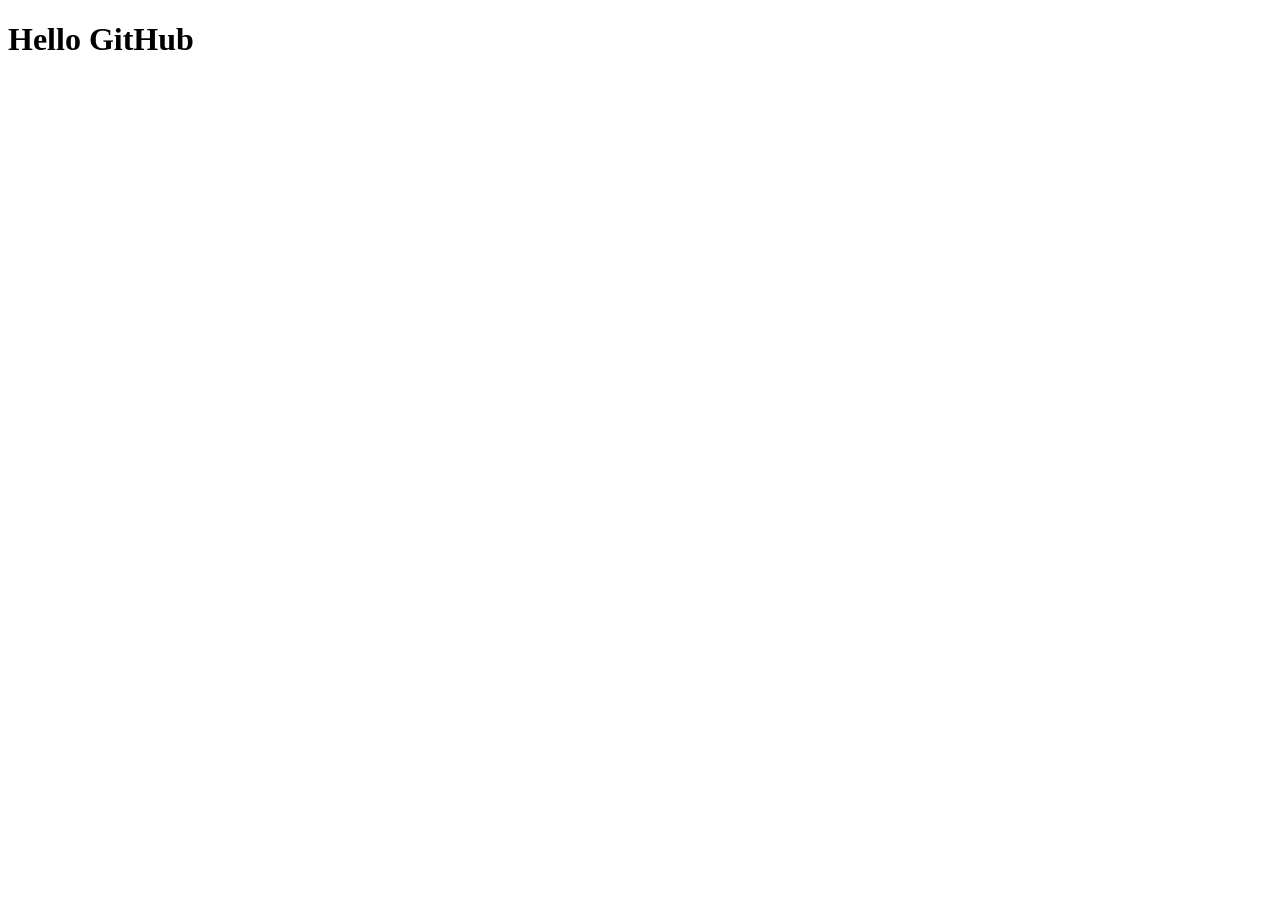
==== index.html @ c285d7f2 "hello" ====
<!DOCTYPE html>
<html lang="ja">
<head>
    <meta charset="UTF-8">
    <meta name="viewport" content="width=device-width, initial-scale=1.0">
    <title>gallery</title>
</head>
<body>
     <h1>Hello GitHub</h1>
</body>
</html>
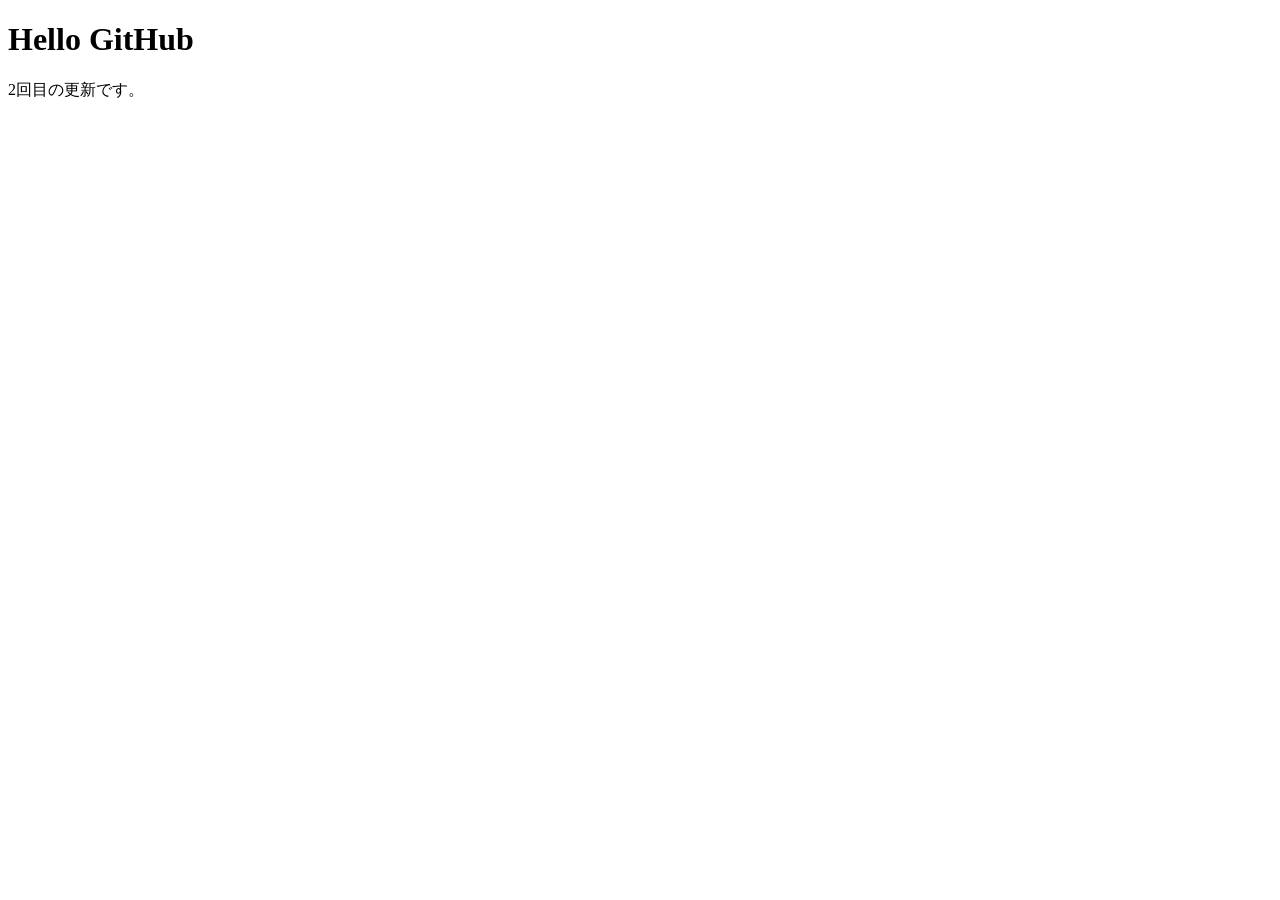
==== commit 72c577e5: "2回目" ====
--- a/index.html
+++ b/index.html
@@ -7,5 +7,6 @@
 </head>
 <body>
      <h1>Hello GitHub</h1>
+     <p>2回目の更新です。</p>
 </body>
 </html>
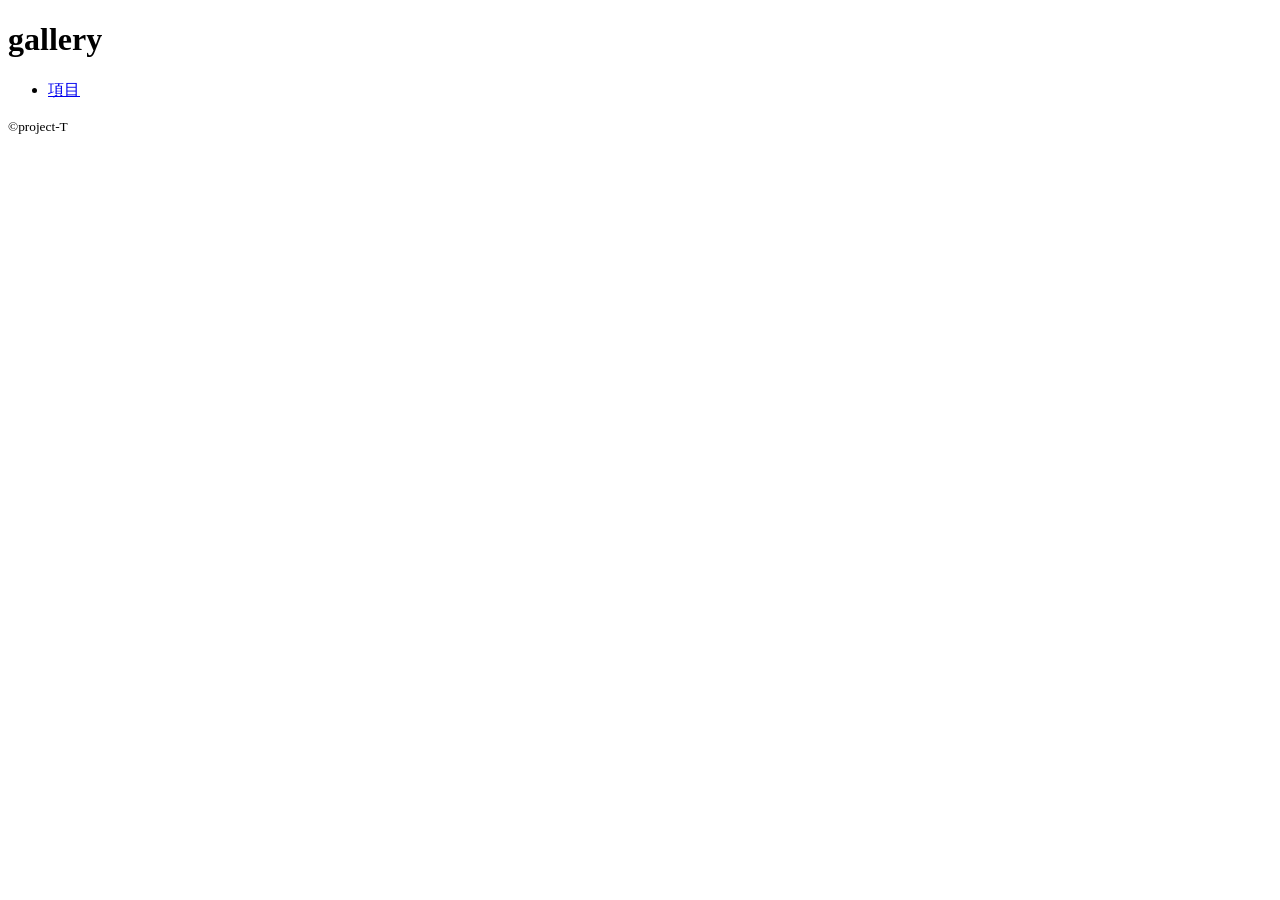
==== commit 1dbc3074: "css基本構成とhtmlの枠だけ" ====
--- a/index.html
+++ b/index.html
@@ -4,9 +4,28 @@
     <meta charset="UTF-8">
     <meta name="viewport" content="width=device-width, initial-scale=1.0">
     <title>gallery</title>
+    <link rel="stylesheet" href="css/reset.css">
+    <link rel="stylesheet" href="css/base.css">
+    <link rel="stylesheet" href="css/style.css">
 </head>
 <body>
-     <h1>Hello GitHub</h1>
-     <p>2回目の更新です。</p>
+
+    <header>
+        <h1>gallery</h1>
+        <nav class="global">
+            <ul>
+                <li><a href="#x">項目</a></li>
+            </ul>
+        </nav>
+    </header>
+
+    <main>
+
+    </main>
+
+    <footer>
+        <p><small>©project-T</small></p>
+    </footer>
+
 </body>
 </html>
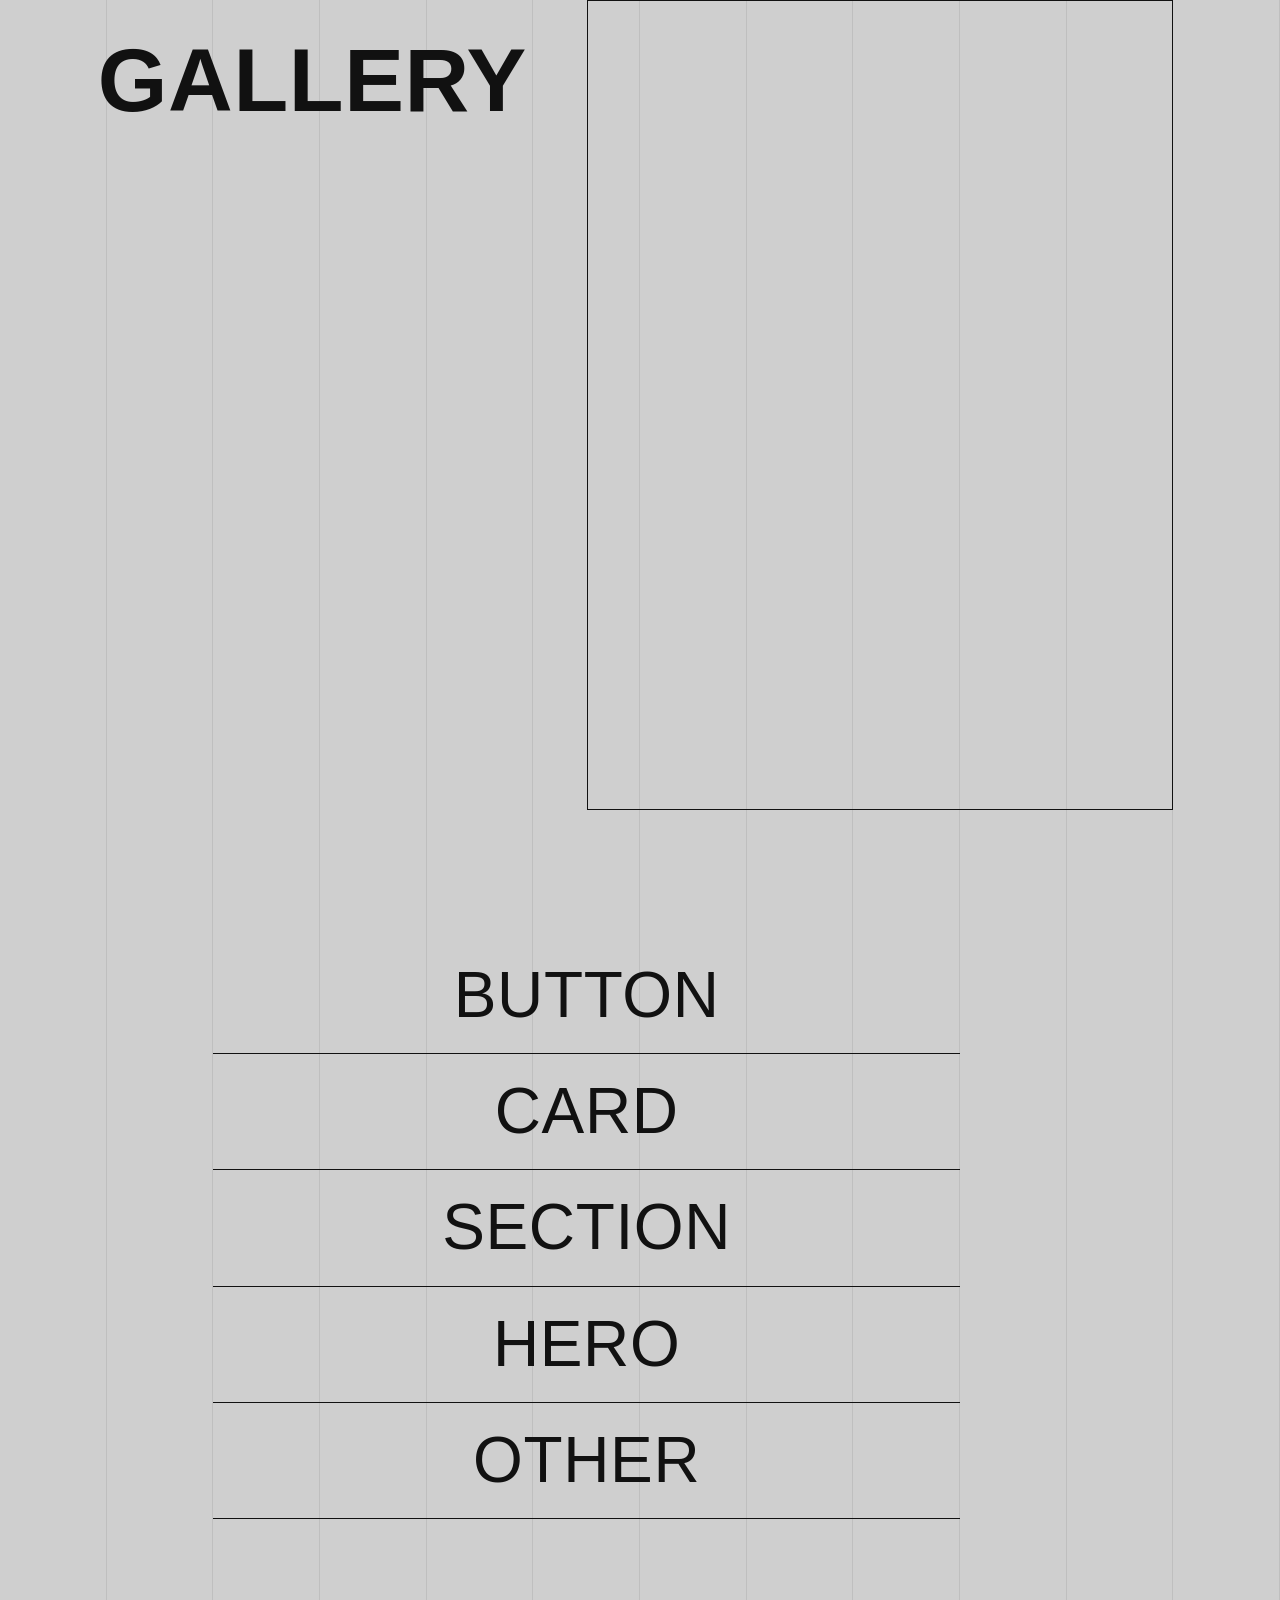
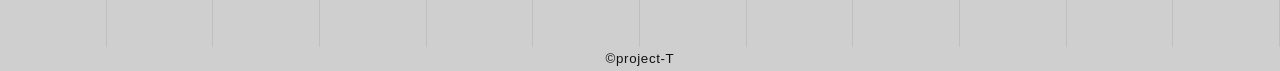
==== commit 1f4d15dd: "js動かん" ====
--- a/index.html
+++ b/index.html
@@ -1,5 +1,6 @@
 <!DOCTYPE html>
 <html lang="ja">
+
 <head>
     <meta charset="UTF-8">
     <meta name="viewport" content="width=device-width, initial-scale=1.0">
@@ -8,24 +9,37 @@
     <link rel="stylesheet" href="css/base.css">
     <link rel="stylesheet" href="css/style.css">
 </head>
-<body>
 
-    <header>
-        <h1>gallery</h1>
-        <nav class="global">
-            <ul>
-                <li><a href="#x">項目</a></li>
-            </ul>
-        </nav>
-    </header>
+<body class="index">
 
     <main>
-
+        <div class="fv">
+            <h1>gallery</h1>
+            <img src="" alt="">
+        </div>
+        <div class="container">
+            <ul>
+                <li><a href="">button</a></li>
+                <li><a href="">card</a></li>
+                <li><a href="">section</a></li>
+                <li><a href="">hero</a></li>
+                <li>
+                    <ul>
+                        <li class="js-hover"><a href="">other</a></li>
+                        <li class="accordion"><a href="">header</a></li>
+                        <li class="accordion"><a href="">footer</a></li>
+                        <li class="accordion"><a href="">items</a></li>
+                    </ul>
+                </li>
+            </ul>
+        </div>
     </main>
 
     <footer>
         <p><small>©project-T</small></p>
     </footer>
 
+ <script src="./js/script.js"></script>
 </body>
+
 </html>
--- a/css/base.css
+++ b/css/base.css
@@ -0,0 +1,68 @@
+@charset "utf-8";
+
+/* ------------- ブランドごとの設定 -------------- */
+
+:root {
+  /*------- 色 ----------*/
+
+  --color-text: #111;
+  --color-base: #cfcfcf;
+  --color-main: #1a4d8f;
+  --color-sub: #f30713;
+  --color-accent: #f532db;
+  --color-white: #ffffff;
+  --color-black: #000000;
+
+  /*-------- フォント ----------*/
+
+  --font-ja: "Noto Sans JP", sans-serif;
+  --font-en: "Inter", sans-serif;
+
+  /*------------ レイアウト -------------*/
+
+  --content-width: 1200px;
+  --side-padding: 16px;
+
+  /*------------ 余白 ---------------*/
+
+  --space-xs: 8px;
+  --space-sm: 16px;
+  --space-md: 32px;
+  --space-lg: 64px;
+  --space-xl: 128px;
+
+  /*------------- transition --------------*/
+
+  --transition-base: 0.3s ease;
+}
+
+/* -------------- 基本挙動 ---------------- */
+
+html {
+    /* ------- 1rem=10pxに調整 -------- */
+  font-size: 62.5%;
+}
+
+body {
+  color: var(--color-text);
+  background: var(--color-base);
+  font-family: var(--font-ja);
+  font-size: 1.6rem;
+  line-height: 1.8;
+  letter-spacing: 0.04em;
+
+  /* ---- MacやSafari環境で滑らかに ----- */
+  -webkit-font-smoothing: antialiased;
+}
+
+a {
+  transition: opacity var(--transition-base);
+}
+
+/* ----------- hoverできる端末のみの設定 --------------- */
+
+@media (hover: hover) {
+  a:hover {
+    opacity: 0.7;
+  }
+}
--- a/css/style.css
+++ b/css/style.css
@@ -0,0 +1,80 @@
+@charset "utf-8";
+
+/* -------- index --------- */
+main {
+    text-transform: uppercase;
+    width: 100%;
+    display: grid;
+    grid-template-columns: repeat(12, minmax(0, 1fr));
+    background-image:
+    repeating-linear-gradient(
+      to right,
+      transparent 0,
+      transparent calc(8.333% - 1px),
+      rgba(0, 0, 0, 0.08) calc(8.333% - 1px),
+      rgba(0, 0, 0, 0.08) 8.333%
+    );
+}
+
+.fv {
+    grid-column: 1 / 12;
+    display: flex;
+    width: 100%;
+    height: 90vh;
+}
+
+.fv img {
+    width: 50%;
+    border: 1px solid;
+}
+
+
+.index h1 {
+    width: 50%;
+    padding-left: calc(100% / 12);
+    font-size: clamp(4.8rem, 7vw, 12.8rem);
+}
+
+.container {
+    grid-column: 3 / 10;
+    margin: 128px 0 128px 0;
+}
+
+ul,
+li,
+a {
+    width: 100%;
+}
+
+.container a {
+    display: block;
+    color: var(--color-text);
+    border-bottom: 1px solid var(--color-text);
+    text-align: center;
+    font-size: clamp(24px,5vw,64px);
+    transition: var(--transition-base);
+}
+
+.container a:hover {
+    background: var(--color-sub);
+    width: 120%;
+}
+
+small {
+    display: block;
+    text-align: center;
+}
+
+.js-hover {
+    position: relative;
+    transition: all 0.5s ease;
+}
+
+.accordion {
+    position: absolute;
+    right: 100%;
+}
+
+.accordion.open {
+    left: 100%;
+}
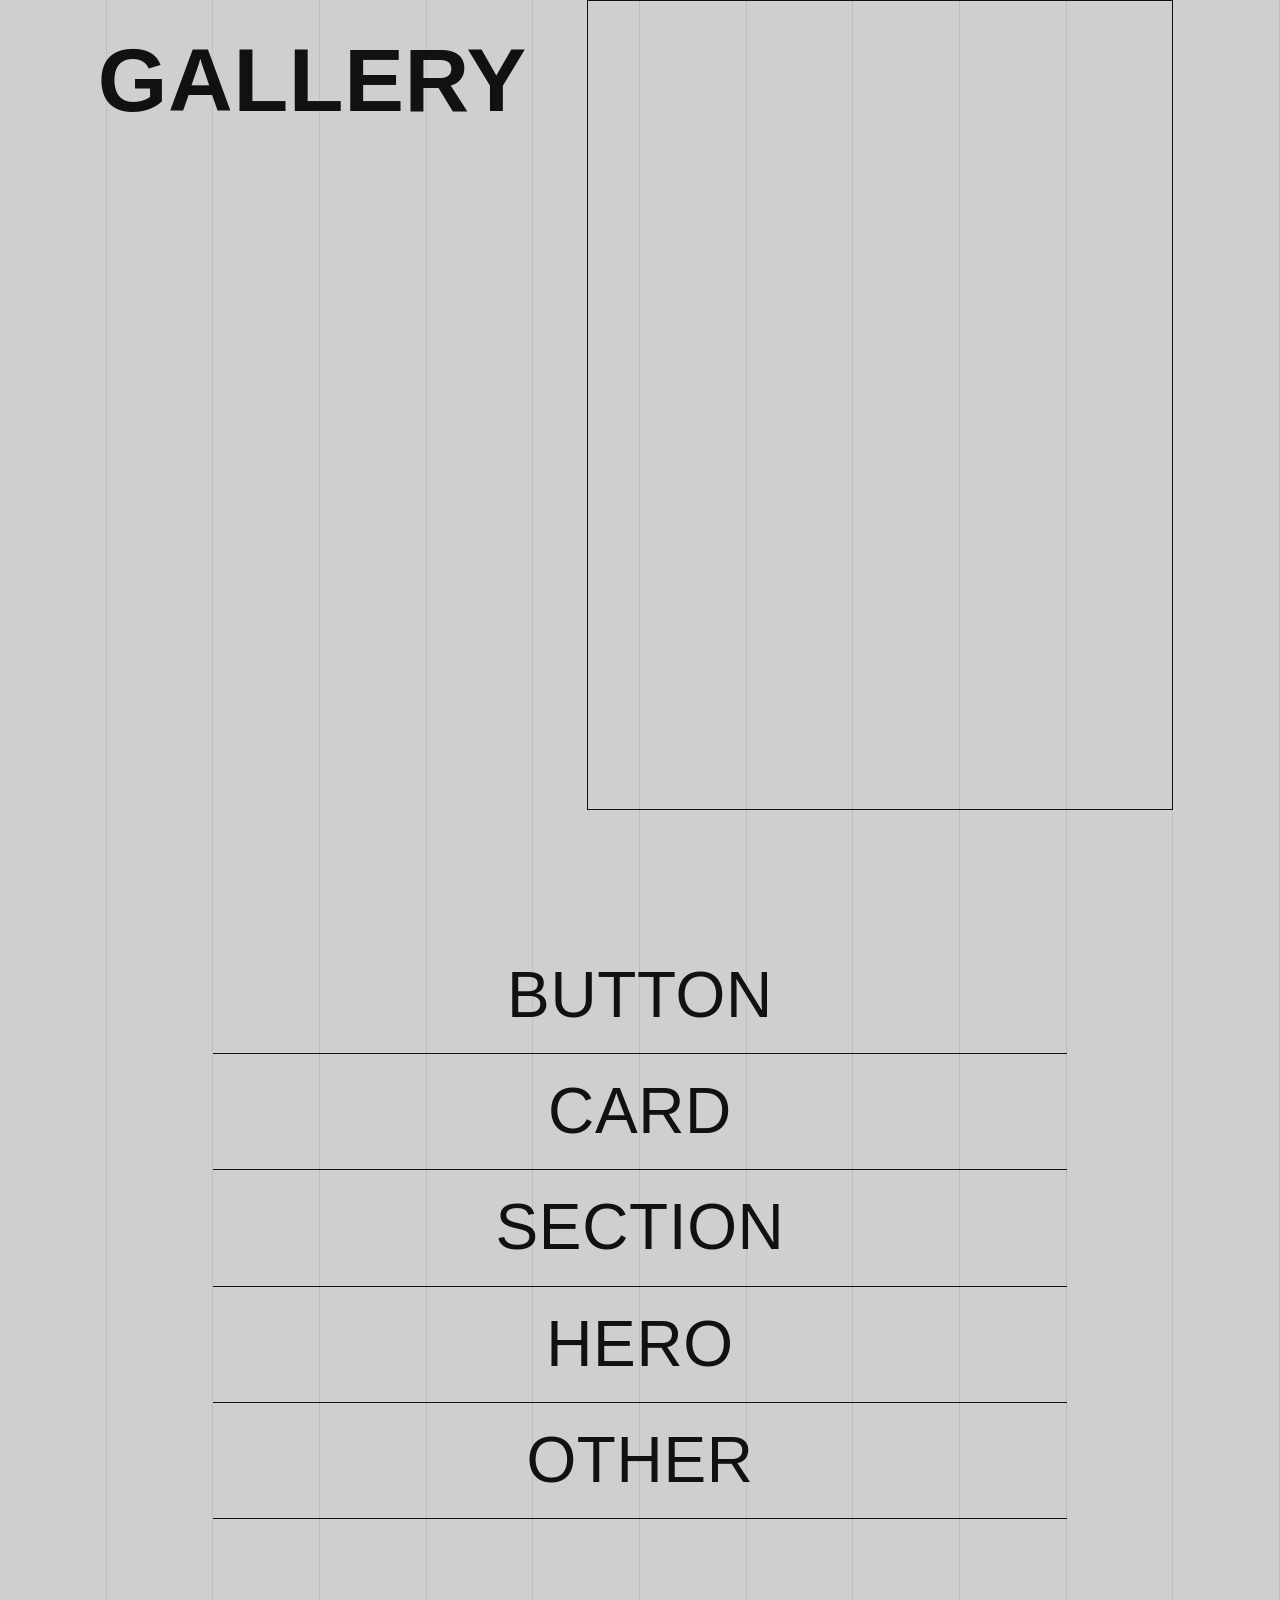
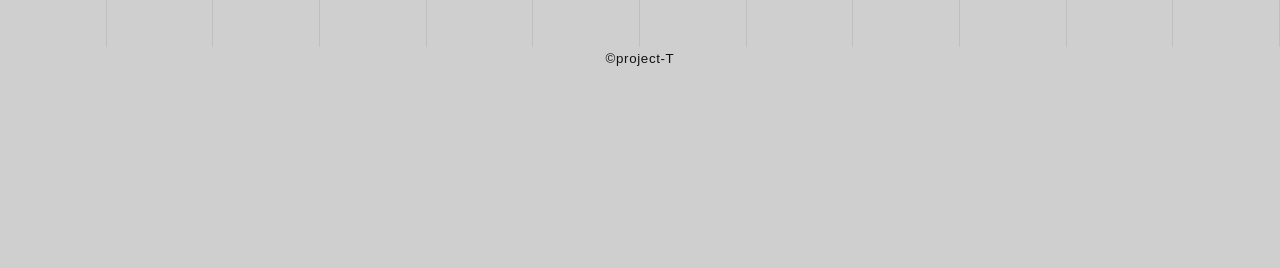
==== commit 46512440: "list-itemの後ろに疑似要素で矢印つけたい" ====
--- a/index.html
+++ b/index.html
@@ -19,16 +19,21 @@
         </div>
         <div class="container">
             <ul>
-                <li><a href="">button</a></li>
-                <li><a href="">card</a></li>
-                <li><a href="">section</a></li>
-                <li><a href="">hero</a></li>
+                <li class="list-item"><a href="">button</a></li>
+                <li class="list-item"><a href="">card</a></li>
+                <li class="list-item"><a href="">section</a></li>
+                <li class="list-item"><a href="">hero</a></li>
                 <li>
                     <ul>
-                        <li class="js-hover"><a href="">other</a></li>
-                        <li class="accordion"><a href="">header</a></li>
-                        <li class="accordion"><a href="">footer</a></li>
-                        <li class="accordion"><a href="">items</a></li>
+                        <li class="hover-menu list-item">
+                            <a href="#">other</a>
+
+                            <ul class="accordion">
+                                <li class="list-item"><a href="#">header</a></li>
+                                <li class="list-item"><a href="#">footer</a></li>
+                                <li class="list-item"><a href="#">items</a></li>
+                            </ul>
+                        </li>
                     </ul>
                 </li>
             </ul>
@@ -39,7 +44,7 @@
         <p><small>©project-T</small></p>
     </footer>
 
- <script src="./js/script.js"></script>
+    <!-- <script src="./js/script.js"></script> -->
 </body>
 
 </html>
--- a/css/style.css
+++ b/css/style.css
@@ -36,7 +36,7 @@
 }
 
 .container {
-    grid-column: 3 / 10;
+    grid-column: 3 / 11;
     margin: 128px 0 128px 0;
 }
 
@@ -57,7 +57,7 @@
 
 .container a:hover {
     background: var(--color-sub);
-    width: 120%;
+    width: 112.5%;
 }
 
 small {
@@ -70,11 +70,33 @@
     transition: all 0.5s ease;
 }
 
-.accordion {
-    position: absolute;
-    right: 100%;
+.hover-menu {
+  position: relative;
 }
 
-.accordion.open {
-    left: 100%;
+.accordion {
+  position: absolute;
+  top: 100%;
+  left: 0;
+
+  width: 100%;
+
+  opacity: 0;
+  visibility: hidden;
+  pointer-events: none;
+
+  transform: translateX(-200px);
+
+  transition:
+    opacity 0.5s ease,
+    transform 0.5s ease,
+    visibility 0.5s;
 }
+
+.hover-menu:hover .accordion {
+  opacity: 1;
+  visibility: visible;
+  pointer-events: auto;
+  transform: translateX(12.5%);
+}
+
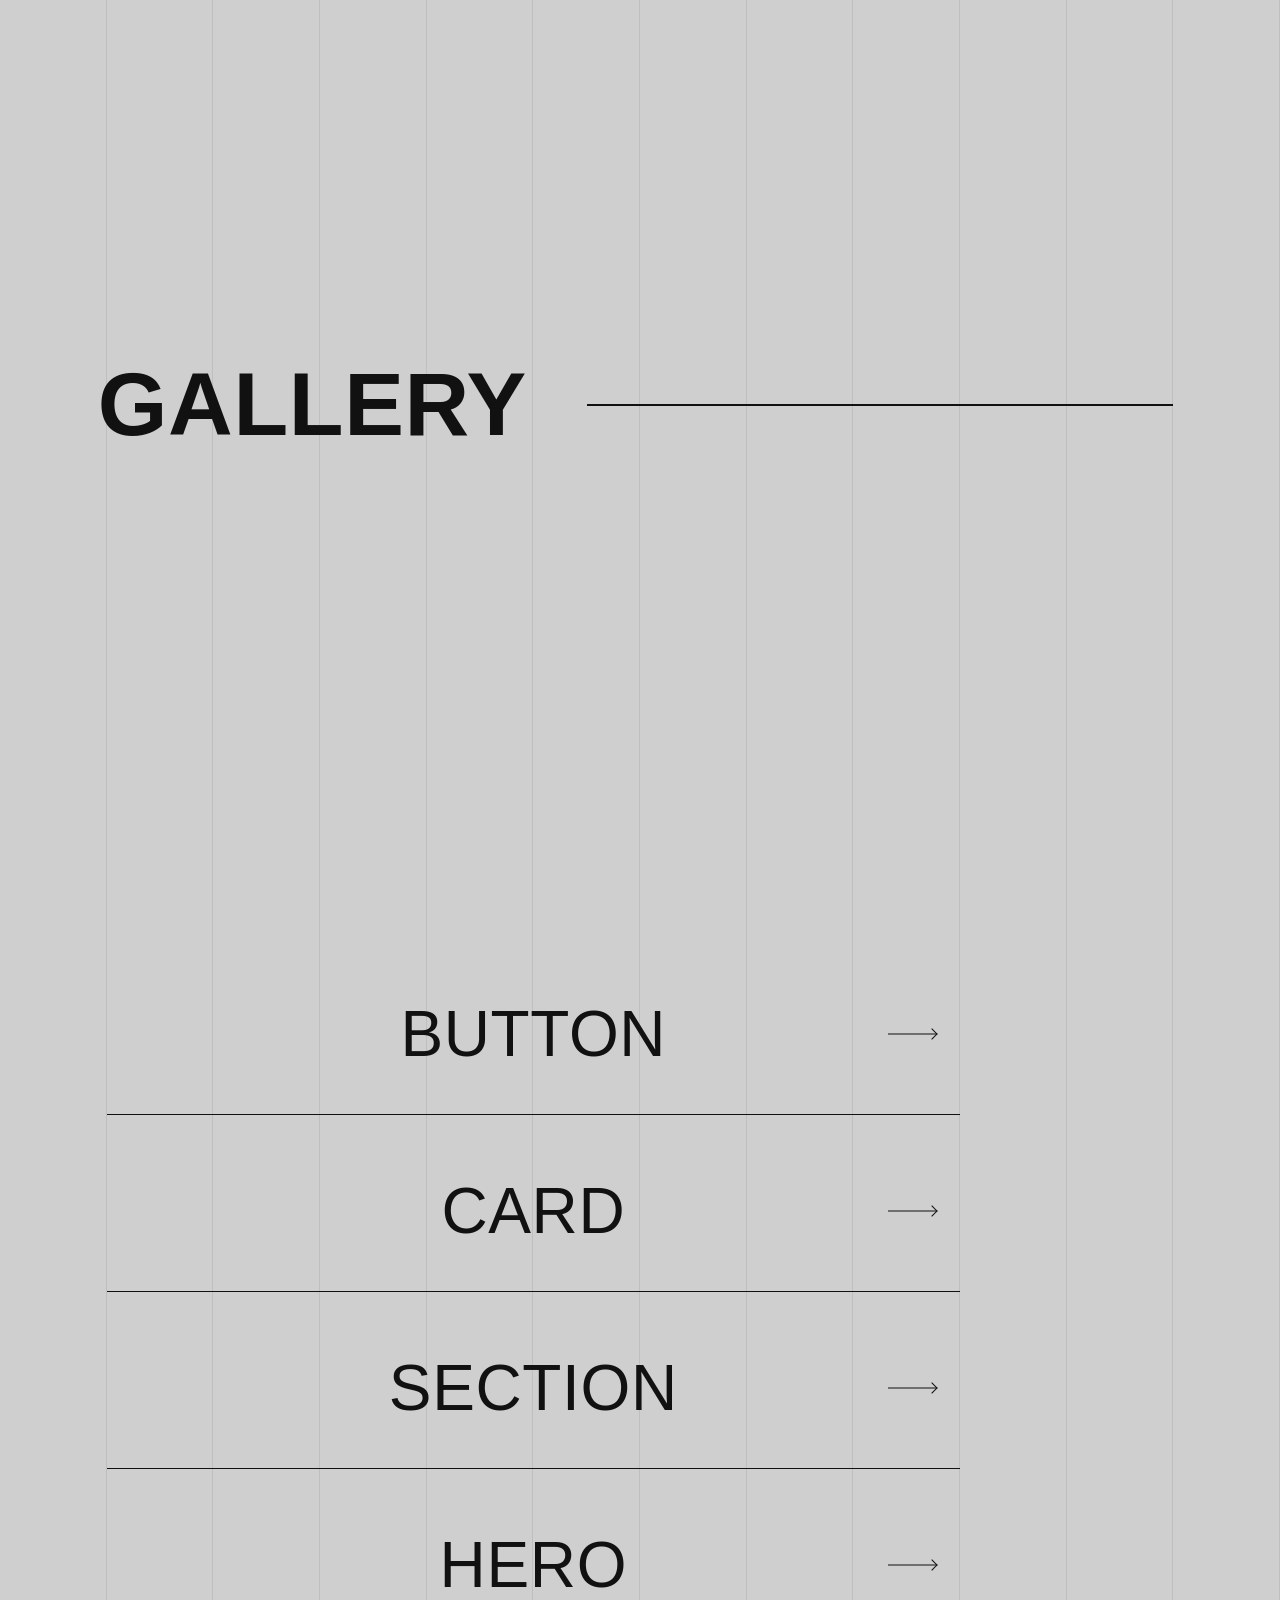
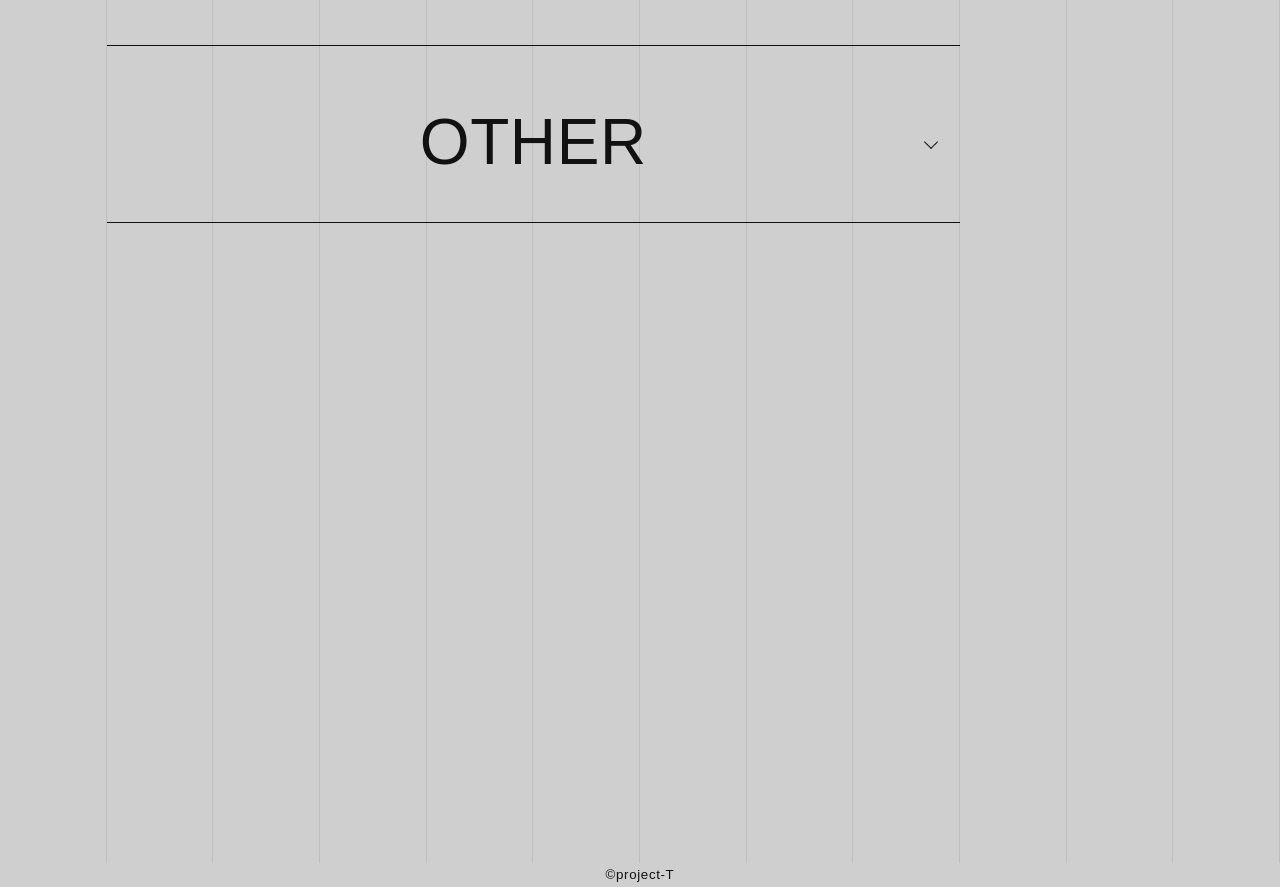
==== commit a71555ac: "とりあえずギャラリーのトップOK、次回は中身づくり" ====
--- a/index.html
+++ b/index.html
@@ -25,8 +25,8 @@
                 <li class="list-item"><a href="">hero</a></li>
                 <li>
                     <ul>
-                        <li class="hover-menu list-item">
-                            <a href="#">other</a>
+                        <li class="hover-menu">
+                            <a href="#" class="js-menu-toggle">other</a>
 
                             <ul class="accordion">
                                 <li class="list-item"><a href="#">header</a></li>
@@ -44,7 +44,7 @@
         <p><small>©project-T</small></p>
     </footer>
 
-    <!-- <script src="./js/script.js"></script> -->
+    <script src="./js/script.js"></script>
 </body>
 
 </html>
--- a/css/style.css
+++ b/css/style.css
@@ -14,6 +14,7 @@
       rgba(0, 0, 0, 0.08) calc(8.333% - 1px),
       rgba(0, 0, 0, 0.08) 8.333%
     );
+    padding-bottom: 512px;
 }
 
 .fv {
@@ -21,11 +22,13 @@
     display: flex;
     width: 100%;
     height: 90vh;
+    align-items: center;
 }
 
 .fv img {
     width: 50%;
     border: 1px solid;
+    height: auto;
 }
 
 
@@ -36,7 +39,7 @@
 }
 
 .container {
-    grid-column: 3 / 11;
+    grid-column: 2 / 10;
     margin: 128px 0 128px 0;
 }
 
@@ -52,6 +55,8 @@
     border-bottom: 1px solid var(--color-text);
     text-align: center;
     font-size: clamp(24px,5vw,64px);
+    line-height: 2.5;
+    margin: 16px 0 0 0;
     transition: var(--transition-base);
 }
 
@@ -93,10 +98,97 @@
     visibility 0.5s;
 }
 
-.hover-menu:hover .accordion {
-  opacity: 1;
-  visibility: visible;
-  pointer-events: auto;
-  transform: translateX(12.5%);
+@media (min-width: 768px) {
+  .hover-menu:hover .accordion {
+    opacity: 1;
+    visibility: visible;
+    pointer-events: auto;
+    transform: translateX(12.5%);
+  }
 }
 
+@media (max-width: 767px) {
+  .accordion {
+    position: static;
+
+    max-height: 0;
+    overflow: hidden;
+
+    opacity: 0;
+    visibility: hidden;
+
+    transform: none;
+
+    transition:
+      max-height 0.4s ease,
+      opacity 0.3s ease,
+      visibility 0.3s;
+  }
+
+  .hover-menu.open .accordion {
+    max-height: 300px;
+
+    opacity: 1;
+    visibility: visible;
+  }
+
+.hover-menu.open > a::after {
+  transform: translateY(-50%) rotate(225deg);
+}
+}
+
+.list-item > a {
+  position: relative;
+}
+
+.list-item > a::before {
+  content: "";
+  position: absolute;
+  top: 50%;
+  right: 24px;
+
+  width: 48px;
+  height: 1px;
+  background: currentColor;
+
+  transform: translateY(-50%);
+  transition: width 0.3s ease;
+}
+
+.list-item > a::after {
+  content: "";
+  position: absolute;
+  top: 50%;
+  right: 24px;
+
+  width: 8px;
+  height: 8px;
+
+  border-top: 1px solid currentColor;
+  border-right: 1px solid currentColor;
+
+  transform: translateY(-50%) rotate(45deg);
+}
+
+.hover-menu > a {
+  position: relative;
+}
+
+.hover-menu > a::after {
+  content: "";
+  position: absolute;
+  top: 50%;
+  right: 24px;
+
+  width: 10px;
+  height: 10px;
+
+  border-right: 1px solid currentColor;
+  border-bottom: 1px solid currentColor;
+
+  transform:
+    translateY(-50%)
+    rotate(45deg);
+  transform-origin: center;
+  transition: transform 0.3s ease;
+}
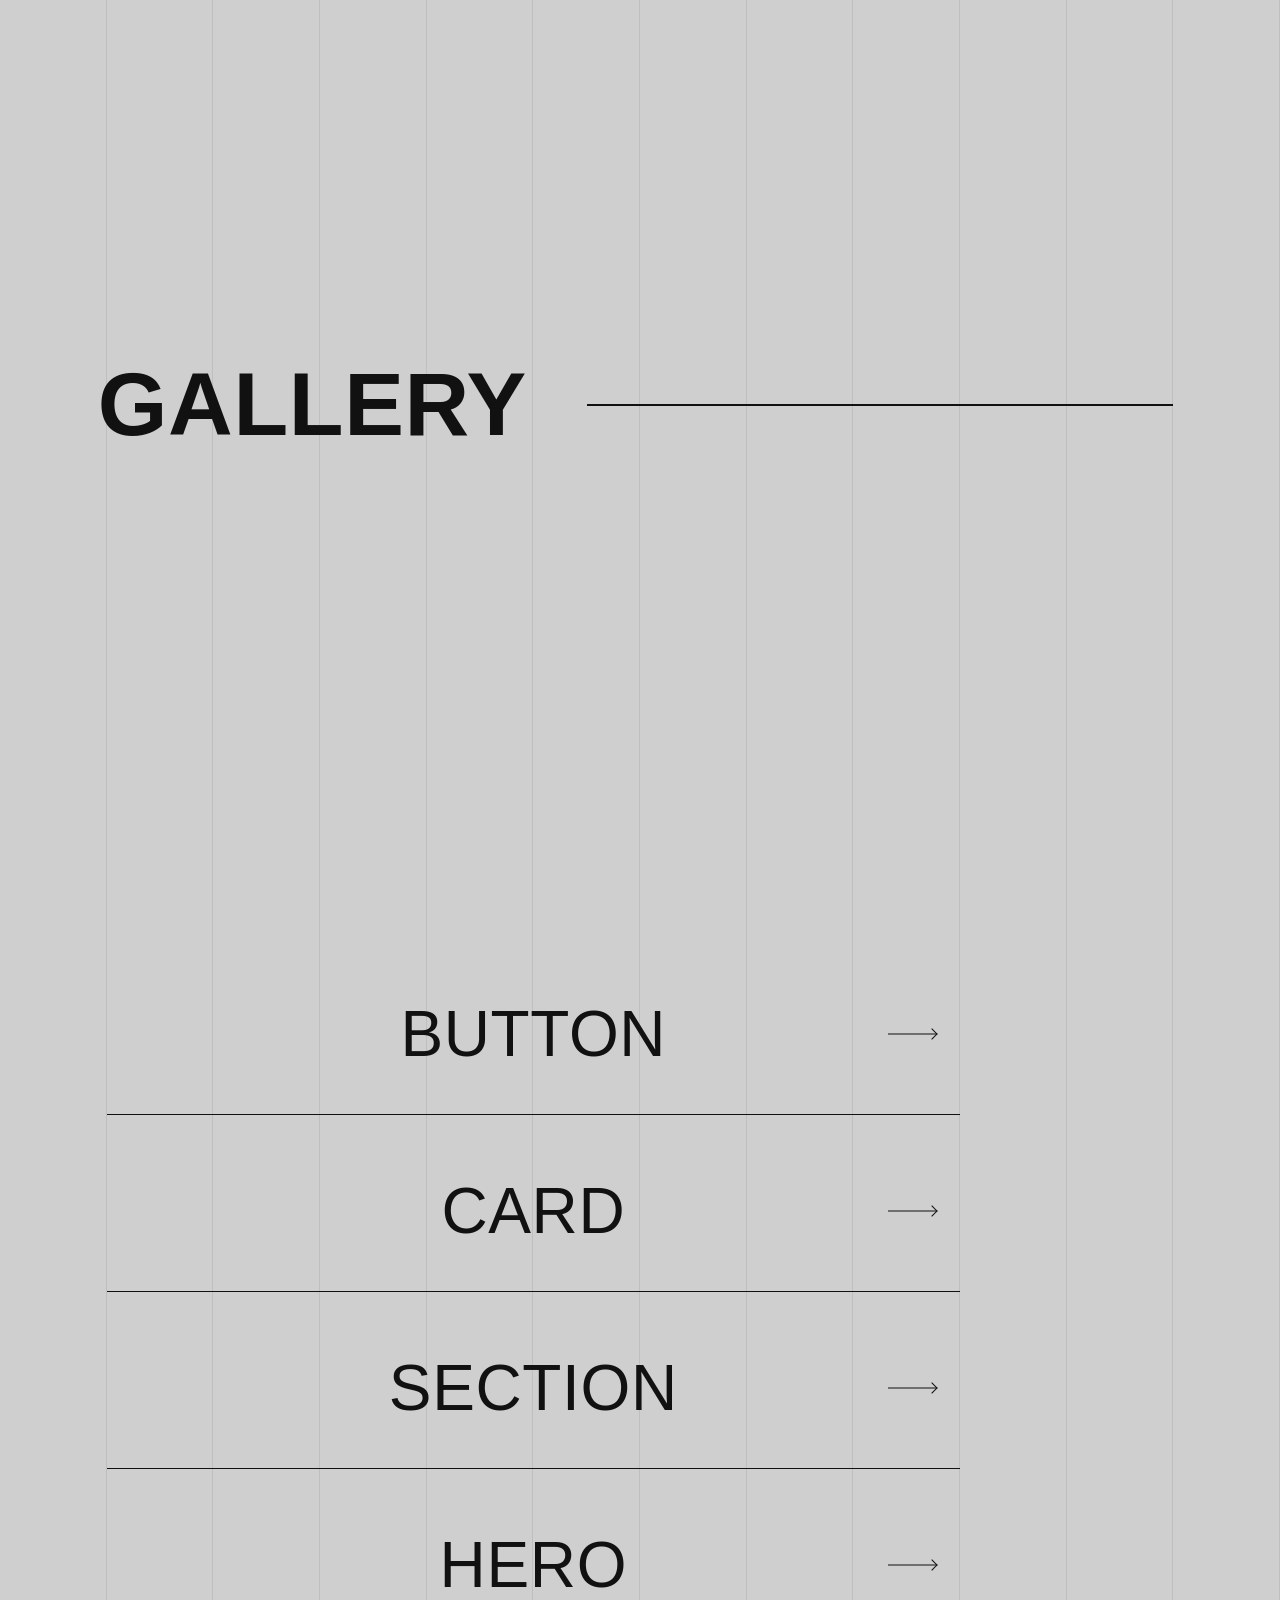
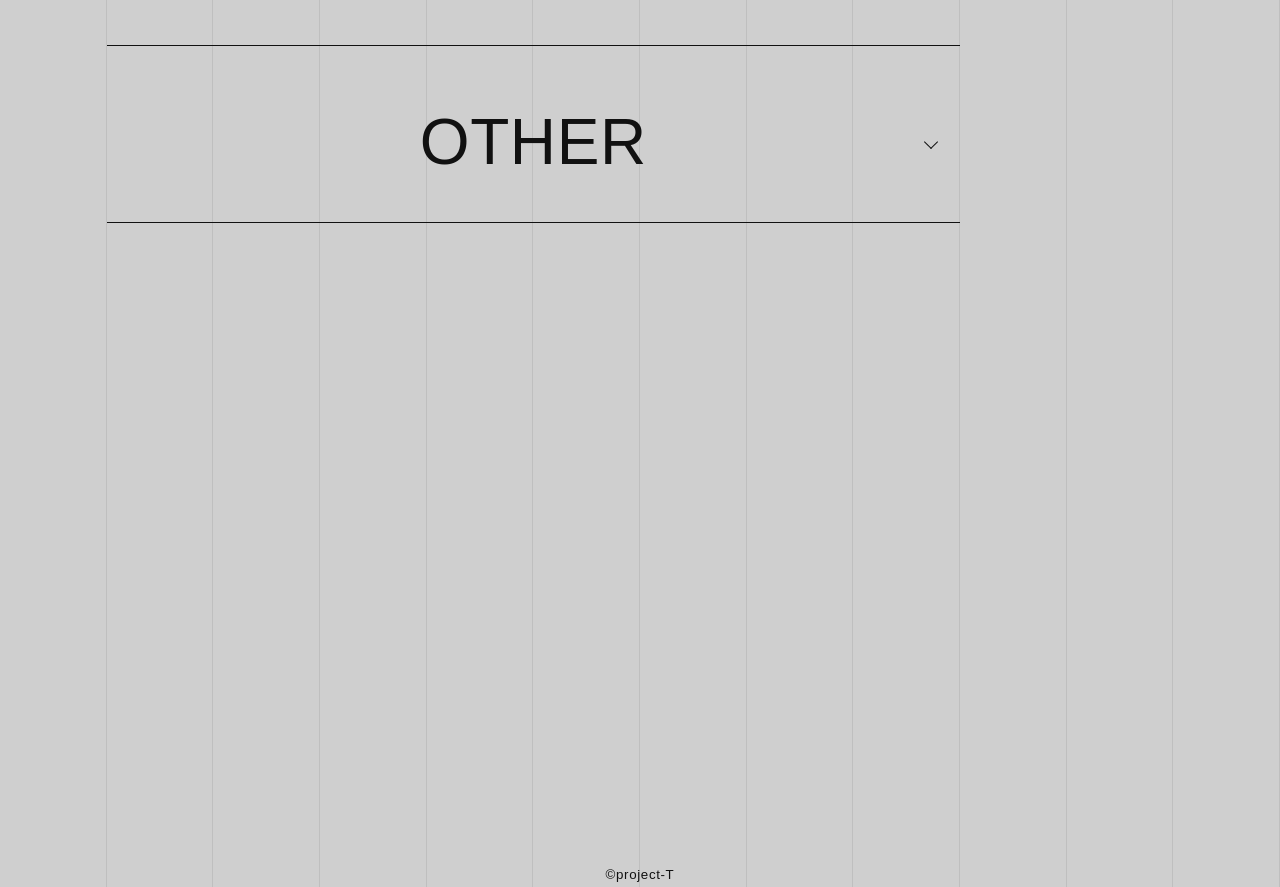
==== commit 7a9d8d02: "widthはみ出す原因" ====
--- a/index.html
+++ b/index.html
@@ -12,14 +12,14 @@
 
 <body class="index">
 
-    <main>
+    <main class="index-main">
         <div class="fv">
             <h1>gallery</h1>
             <img src="" alt="">
         </div>
         <div class="container">
             <ul>
-                <li class="list-item"><a href="">button</a></li>
+                <li class="list-item"><a href="./button.html">button</a></li>
                 <li class="list-item"><a href="">card</a></li>
                 <li class="list-item"><a href="">section</a></li>
                 <li class="list-item"><a href="">hero</a></li>
--- a/css/base.css
+++ b/css/base.css
@@ -65,4 +65,34 @@
   a:hover {
     opacity: 0.7;
   }
+}
+
+
+/* -------------- 背景 --------------- */
+body {
+      background-image:
+    repeating-linear-gradient(
+      to right,
+      transparent 0,
+      transparent calc(8.333% - 1px),
+      rgba(0, 0, 0, 0.08) calc(8.333% - 1px),
+      rgba(0, 0, 0, 0.08) 8.333%
+    );
+}
+
+
+/* --------------- 下層共通 -------------- */
+body:not(.index) {
+  width: 100%;
+}
+
+.fv:not(.index .fv) {
+  font-size: clamp(40px,7vh,128px);
+  text-transform: uppercase;
+  padding-left: calc(100% / 12);
+  width: 100%;
+}
+
+main:not(.index-main) {
+
 }
--- a/css/style.css
+++ b/css/style.css
@@ -6,14 +6,6 @@
     width: 100%;
     display: grid;
     grid-template-columns: repeat(12, minmax(0, 1fr));
-    background-image:
-    repeating-linear-gradient(
-      to right,
-      transparent 0,
-      transparent calc(8.333% - 1px),
-      rgba(0, 0, 0, 0.08) calc(8.333% - 1px),
-      rgba(0, 0, 0, 0.08) 8.333%
-    );
     padding-bottom: 512px;
 }
 
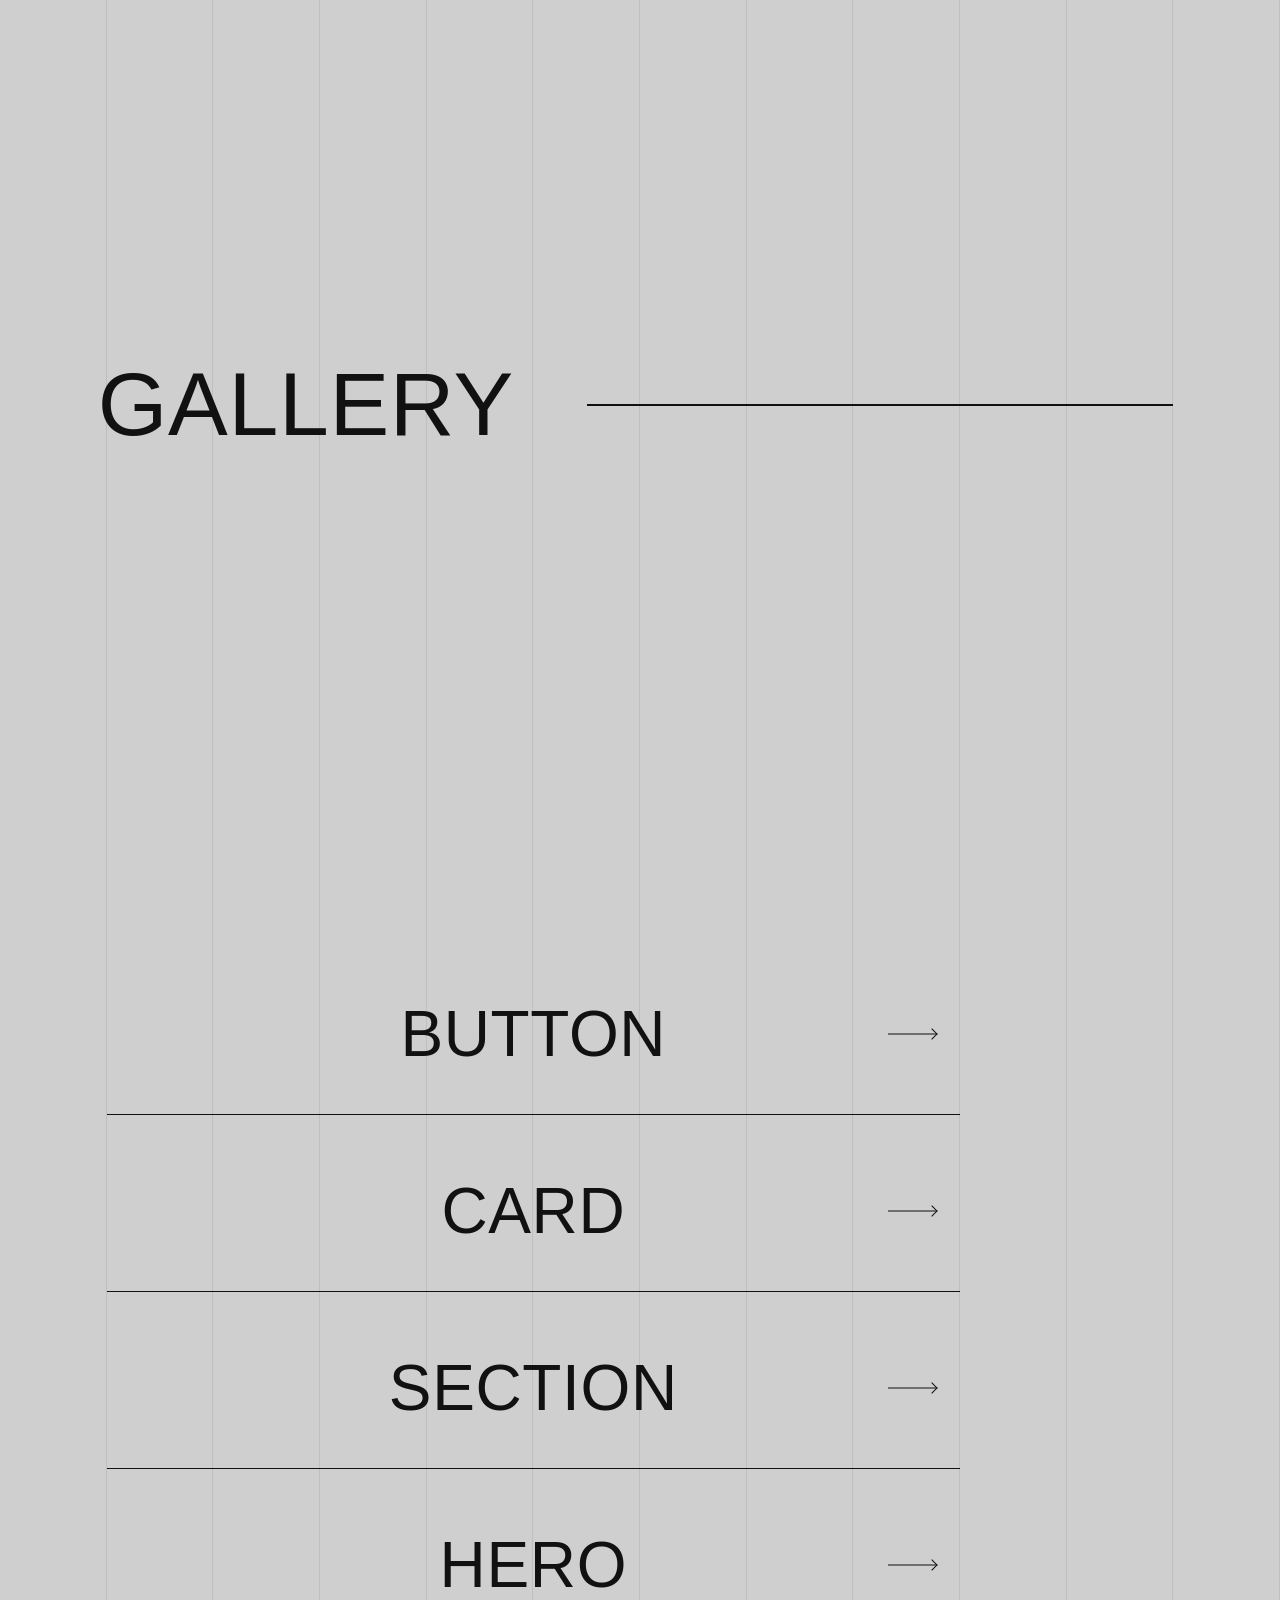
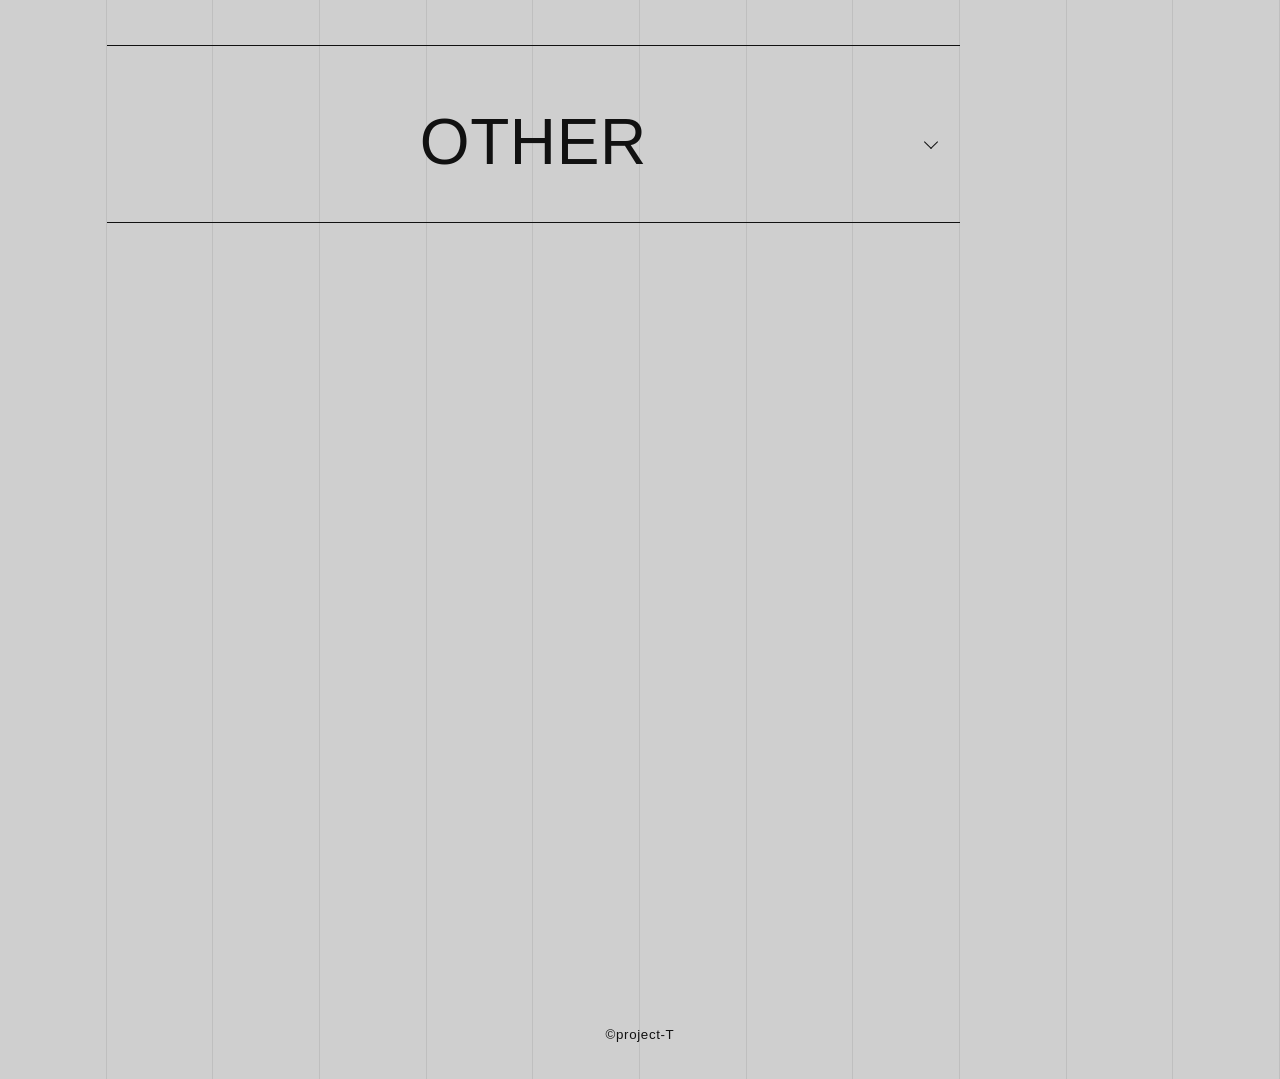
==== commit 68f61efe: "font-size変更確認" ====
--- a/index.html
+++ b/index.html
@@ -20,18 +20,18 @@
         <div class="container">
             <ul>
                 <li class="list-item"><a href="./button.html">button</a></li>
-                <li class="list-item"><a href="">card</a></li>
-                <li class="list-item"><a href="">section</a></li>
-                <li class="list-item"><a href="">hero</a></li>
+                <li class="list-item"><a href="./card.html">card</a></li>
+                <li class="list-item"><a href="./section.html">section</a></li>
+                <li class="list-item"><a href="./hero.html">hero</a></li>
                 <li>
                     <ul>
                         <li class="hover-menu">
                             <a href="#" class="js-menu-toggle">other</a>
 
                             <ul class="accordion">
-                                <li class="list-item"><a href="#">header</a></li>
-                                <li class="list-item"><a href="#">footer</a></li>
-                                <li class="list-item"><a href="#">items</a></li>
+                                <li class="list-item"><a href="./header.html">header</a></li>
+                                <li class="list-item"><a href="./footer.html">footer</a></li>
+                                <li class="list-item"><a href="./items.html">items</a></li>
                             </ul>
                         </li>
                     </ul>
--- a/css/base.css
+++ b/css/base.css
@@ -8,15 +8,25 @@
   --color-text: #111;
   --color-base: #cfcfcf;
   --color-main: #1a4d8f;
-  --color-sub: #f30713;
-  --color-accent: #f532db;
+  --color-sub: #f532db;
+  --color-accent: #f30713;
   --color-white: #ffffff;
   --color-black: #000000;
 
   /*-------- フォント ----------*/
-
+  
   --font-ja: "Noto Sans JP", sans-serif;
   --font-en: "Inter", sans-serif;
+  
+  /*-------- フォントサイズ ----------*/
+
+:root {
+  --font-size-heading-l: clamp(3.6rem, 5vw, 6.4rem);
+  --font-size-heading-m: clamp(2.4rem, 3vw, 3.2rem);
+  --font-size-heading-s: clamp(2rem, 2vw, 2.4rem);
+}
+
+
 
   /*------------ レイアウト -------------*/
 
@@ -56,16 +66,25 @@
 }
 
 a {
-  transition: opacity var(--transition-base);
+  display: block;
+  transition: all var(--transition-base);
 }
 
 /* ----------- hoverできる端末のみの設定 --------------- */
 
-@media (hover: hover) {
+/* @media (hover: hover) {
   a:hover {
     opacity: 0.7;
   }
-}
+} */
+
+/* -------------- コピーライト --------------- */
+footer small {
+    display: block;
+    text-align: center;
+    padding: 32px 0;
+}
+
 
 
 /* -------------- 背景 --------------- */
@@ -81,18 +100,144 @@
 }
 
 
+/* ------------- 共通クラス --------------- */
+
+.heading-l {
+  font-size: var(--font-size-heading-l);
+  font-weight: 700;
+  
+}
+
+.heading-m {
+  font-size: var(--font-size-heading-m);
+  font-weight: 600;
+}
+
+.heading-s {
+  font-size: var(--font-size-heading-s);
+  font-weight: 500;
+}
+
+
+
+
+
+
+
+
+
+
 /* --------------- 下層共通 -------------- */
 body:not(.index) {
   width: 100%;
 }
 
 .fv:not(.index .fv) {
-  font-size: clamp(40px,7vh,128px);
   text-transform: uppercase;
   padding-left: calc(100% / 12);
   width: 100%;
 }
 
+.fv:not(.index .fv) h1 {
+  font-size: clamp(40px, 7vw, 128px);
+  font-weight: 700;
+}
+
 main:not(.index-main) {
-
+  width: calc(100% / 12 * 10);
+  margin: 0 auto;
+}
+
+footer {
+  width: 100%;
+  margin-top: 128px;
+}
+
+.footer-nav {
+  width: calc(100% / 12 * 10);
+  margin: 32px auto;
+}
+
+.footer-nav ul {
+  display: grid;
+  grid-template-columns: repeat(3, minmax(200px, 1fr));
+}
+
+
+.footer-nav ul li:first-child {
+  grid-column: span 3;
+}
+
+.footer-nav a {
+  position: relative;
+  text-transform: uppercase;
+  font-size: clamp(20px,3vw,48px);
+  color: var(--color-text);
+  text-align: center;
+  line-height: 2.5;
+  border: 0.5px solid var(--color-text);
+}
+
+.footer-nav a::before {
+  content: "";
+  position: absolute;
+  top: 50%;
+  right: 24px;
+
+  width: 48px;
+  height: 1px;
+  background: currentColor;
+
+  transform: translateY(-50%);
+  transition: width 0.3s ease;
+}
+
+.footer-nav a::after {
+  content: "";
+  position: absolute;
+  top: 50%;
+  right: 24px;
+
+  width: 8px;
+  height: 8px;
+
+  border-top: 1px solid currentColor;
+  border-right: 1px solid currentColor;
+
+  transform: translateY(-50%) rotate(45deg);
+}
+
+.footer-nav a:hover {
+  background: var(--color-sub);
+  color: var(--color-base);
+}
+
+
+
+.footer-nav a:not(.footer-nav li:first-child a) {
+  border-top: none;
+}
+
+.footer-nav li:nth-child(2) a,
+.footer-nav li:nth-child(3) a {
+  border-right: none;
+}
+
+@media (max-width: 767px) {
+  .footer-nav ul {
+    grid-template-columns: 1fr;
+  }
+
+  .footer-nav ul li:first-child {
+    grid-column: auto;
+  }
+
+  .footer-nav li:nth-child(2) a,
+  .footer-nav li:nth-child(3) a {
+    border-right: 0.5px solid var(--color-text);
+  }
+
+  .footer-nav li:not(:first-child) a {
+    border-top: none;
+  }
 }
--- a/css/style.css
+++ b/css/style.css
@@ -57,10 +57,6 @@
     width: 112.5%;
 }
 
-small {
-    display: block;
-    text-align: center;
-}
 
 .js-hover {
     position: relative;
